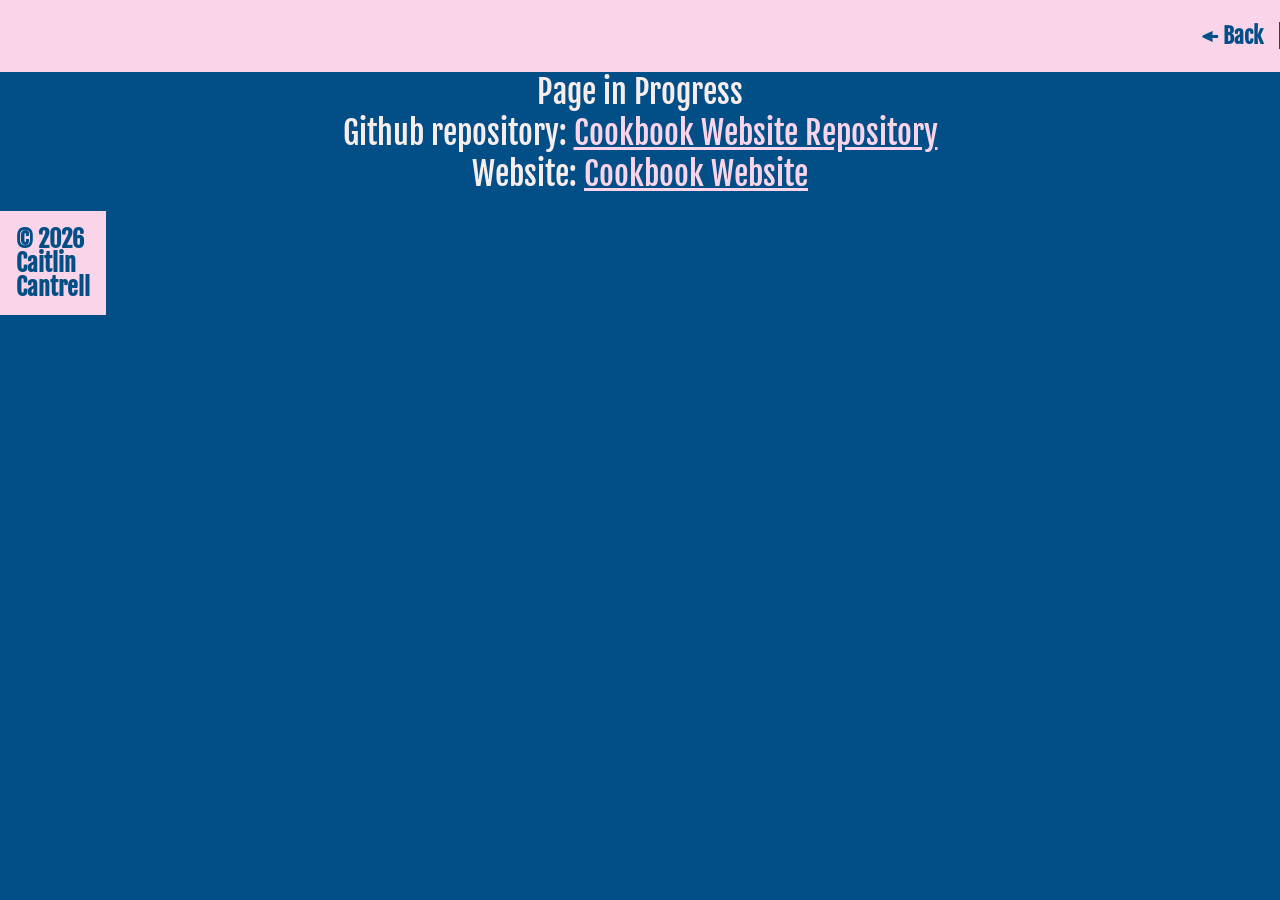
==== cookbook.html @ a129e40c "Add files via upload" ====
<!DOCTYPE html>
<html lang="en">
<head>
    <meta charset="UTF-8">
    <meta name="viewport" content="width=device-width, initial-scale=1.0">
   <link href="https://fonts.googleapis.com/css2?family=Abril+Fatface&family=Fjalla+One&display=swap" rel="stylesheet">
    <link rel="icon" type="image/png" href="images/logo.jpg" />
    <link rel="stylesheet" type="text/css" href="css/html5reset.css">
    <link rel="stylesheet" type="text/css" href="css/style.css">
    <title>Caitlin Cantrell</title>
</head>
<body>
    <a class = "skip" href="#main" tabindex = 0>Skip to Main Content</a>
    <header>
        
    <nav id = "navlinks">
        
        <ul >
            
            <li><a href = "index.html">&larr; Back</a></li>
        </ul>
        
    </nav>
    </header>
    <p>Page in Progress</p>
    <p>Github repository: <a href = "https://github.com/caitcan8/cookbook" style="color: #FAD4E9;"> Cookbook Website Repository</a></p>
    <p>Website: <a href = "https://caitcan8.github.io/cookbook/" style="color: #FAD4E9;">Cookbook Website</a></p>
    <main id = "main">
        <button onclick="topFunction()" id="myBtn" tabindex =0 title="Go to top">Top &#8593; </button>
        
    <footer>
        <p>&copy; <span id="year"></span> Caitlin Cantrell </p>

    </footer>
    <script src="js/top.js"></script> 
<script src = "js/cardswitch.js"></script>
<script src = "js/accordion.js"></script>
</body>

</html>
---- css/style.css ----
/* skip to main styling  */

.skip {
  position:absolute;
  top: -40px;   
}
.skip:focus{
  top: 0;
  position: absolute;  
  background-color: #014f86;;
  /* color: #f9bec7;
   */
   color: #F7E1ED;
  font-size: 135%;
}
:focus{
  border-width: 3px;
  border-color: #FAD4E9;
  border-style: solid;
}

/* nav bar styling  */
nav li{
    display:inline;
    padding-right:1rem;
    padding-left: 1rem;
    

    border-right: 1px solid #014f86;
    font-size: 135%;
  }
  
  nav a{
    color: #014f86;
    font-weight: bold;
    text-decoration: none; 
    
    
  }

  nav a:hover{
    text-decoration: underline;
  }
  #navlinks{
    display: grid;
    justify-items:end;
    
  }
  /* set font */
/* this should make the link scroll nicely  */
  html {
    font-family: "Fjalla One";
    scroll-behavior: smooth;
    color:#f8edeb;

  }
  
  h3{
    font-size: 220%;
    /* text-align: center; */
    /* border-radius: 1rem; */
    border-color: #FAD4E9;
    border-style: solid;
    border-width: 0 0 0.25rem 0;
    padding-left: 1rem;
    padding-bottom: 0.5rem;
    margin-bottom: 1rem;
  }
  h4{
    font-size: 160%;
    padding: 1rem 0.4rem 1rem 0.4rem;
    margin: 1rem 0rem 1rem 0rem;
    background-color: #FAD4E9;
    color:#014f86;
    border-radius: 0.5rem;

  }
  h5{
    color:#014f86;
    font-size: 180%;
  }
  .explanation{
    font-size: 130%;
  }
  main img{
    max-width: 80%;
  }
 
  nav{
    /* background-color: #f9bec7; */
    background-color: #FAD4E9;
    padding: 25px 0; 
    text-align: left;
    
  }
  

  #main{
    display: grid;
    grid-template-columns: 1fr 10fr 1fr;
    grid-row-gap: 15px;
    grid-column-gap: 15px;
    
  }
  body{
    background-color: #014f86;
  }
  /* Scroll to Top Code taken and modified from https://www.w3schools.com/howto/howto_js_scroll_to_top.asp */
#myBtn {
  display: none; /* Hidden by default */
  position: fixed; /* Fixed/sticky position */
  bottom: 2vh; /* Place the button at the bottom of the page */
  right: 1.2vw; /* Place the button 30px from the right */
  border: none; /* Remove borders */
  outline: none; /* Remove outline */
  background-color: #FAD4E9;
  color: #014f86; 
  padding: 1.75vw; /* Some padding */
  border-radius: 10px; /* Rounded corners */
  font-size:115%;
  z-index: 999;
  border-width: 3px;
  border-color: #014f86;
  border-style: solid;
  font-weight: 800;
  font-size:x-large;
  font-family: "Fjalla One";
}

#myBtn:hover {
  text-decoration: underline; 
}
  #home{
    grid-row: 1/span 1;
    grid-column: 2/span 1;
  }
  #aboutme{
    grid-row: 2/span 1;
    grid-column: 2/span 1;
  }
  #projects{
    grid-row: 3/span 1;
    grid-column: 2/span 1;
  }
  #skills{
    grid-row: 4/span 1;
    grid-column: 2/span 1;
  }
  #message{
    grid-row: 5/span 1;
    grid-column: 2/span 1;
  }
  h2{
    display: flex;
    justify-content: center;
    font-size: 300%;
    padding: 2vh;
  }
  p{
    font-size: 170%;
    padding:0.5vh;
  }
  #resumedownload {
  background-color: #FAD4E9;   /* light pink */
  color: #014f86;              /* navy text */
  border: none;
  border-radius: 8px;          /* rounded corners */
  padding: 2vh;
  font-size: 130%;
  font-weight: bold;
  cursor: pointer;
  margin-top: 2vh;
  font-family: "Fjalla One";
  text-decoration: none;
  
}
#resumedownload:hover{
  filter: brightness(85%);
}
    #projects {
    display: flex;
    flex-direction: column;
    align-items: center;
    max-width: 100%;
    
  } 
  
  .project{
    display: flex;
    flex-direction: row;
    margin-top: 8%;
    margin-right: 5%;
    margin-left: 5%;
    
  }
   
/* card animation inspired by https://codepen.io/william-goldsworthy/pen/JzVajj */
.project{
  display: flex;
  flex-direction: column;
  /* height: 280px;
  width: 200px; */
  height:30vh;
  width: 45vw;
  /* width: 20vh; */
  background-color: #FAD4E9;
  border-radius: 20px;
  /* box-shadow: -1rem 0 3rem #000; */
  box-shadow: 10px 10px 20px rgb(0 0 0 / 40%), inset 0px 0px 10px rgb(0 0 0 / 30%);
/*   margin-left: -50px; */
  transition: 0.4s ease-out;
  position: relative;
  left: 0px;
  justify-content: center;
  align-items:center;
  padding: 1.2rem;
  overflow: scroll;
}
ol > li{
  font-size:100%;
}


.project:hover{
  transform: translateY(-20px)scale(1);
  /* transform: translateX(-40px); */
  transition: 0.3s linear;
}
.project:focus{
  /* transform: translateY(-40px)scale(1.1); */
  transition: 0.3s linear;
}


.logos{
  display: grid;
  grid-template-columns: 1fr 1fr 1fr 1fr;
  justify-items: center;

}
.logos > img{
  width: 100%;
}
.logos> a:hover{
  filter: brightness(90%);
}
footer > p{
  background-color: #FAD4E9;
  font-weight: 800;
  font-size:x-large;
  color:#014f86;
  margin-top: 1rem;
  padding: 1rem;
  text-align: left;
}
#message > div > a > img:hover{
  filter: brightness(80%);
}

/* style form */
form {
    font-size:200%;
    display: grid;
    grid-template-columns: 1fr 2fr 1fr 3fr;
    grid-template-rows: 1fr 1fr 6fr 1fr;
    border: 1px solid #014f86;
    border-radius: 16px;
    width:70%;
    height: 80%;
    margin: 20px auto;
    padding: 20px;
    box-shadow: 0 2px 4px rgba(0, 0, 0, 0.1);
    /* color: #702082; */
    color: #014f86;
    background: #FAD4E9;
    grid-row-gap: 0.75rem;
    grid-column-gap: 0.5rem;
  }
  .name{
    grid-row:1/span 1;
    grid-column:1/span 1;
    text-align: right;
  }
  #name{
    grid-row:1/span 1;
    grid-column: 2/span 1;
    background-color: #f8edeb;
    border: solid;
    border-width: 0.2rem;
    border-radius: 8px; 
    border-color: #014f86;
  }
  
  .email{
    grid-row:1/span 1;
    grid-column: 3/span 1;
    text-align: right;
    
  }
  #email{
    grid-row:1/span 1;
    grid-column: 4/span 1;
    background-color: #f8edeb;
    border: solid;
    border-width: 0.2rem;
    border-radius: 8px; 
    border-color: #014f86;

    
  }
  

  #messagebox{
    grid-column: 1/span 4;
    grid-row: 2/span 1;
    padding-left: 1.2rem;
    /* text-align: center; */
  }
  #messagetext{
    grid-row:3/span 1;
    grid-column: 1/span 4;
    background-color: #f8edeb;
    margin-left: 1.2rem;
    border: solid;
    border-width: 0.2rem;
    border-radius: 8px; 
    border-color: #014f86;
  }
  
  #submit{
    grid-row:4/span 2;
    background-color: #FAD4E9; /* light pink */
    color: #014f86;              /* navy text */
    border:solid;
    border-color: #014f86;
    border-width: 0.3rem;
    border-radius: 8px;          /* rounded corners */
    /* padding: 2vh; */
    font-size: 1rem;
    font-weight: bold;
    font-family: "Fjalla One";
    cursor: pointer;
    margin-top: 2vh;
    text-align: center;
    margin-left: 1.2rem;
  }
  #submit:hover{
    text-decoration: underline;
  }
 /* tablet view  */

 /*  */

 /* desktop view */
 #headshot{
  width: 70vw;
  margin-top: 3vh;
 }
#home{
  display: grid;
  justify-items:center;
}

 #home > div{
  display: flex;
  flex-direction:column;
  align-items: center;
 }
 /* accordion styling */
 .accordion {
  background-color: #FAD4E9;
  color: #014f86;
  cursor: pointer;
  padding: 2vh 1vh 1vh 1vh;
  width: 22vw;
  border: none;
  text-align: left;
  outline: none;
  transition: 0.4s;
  border-radius: 8px 8px 0 0;
  font-size: 190%;
  font-family: "Fjalla One";
}

.active, .accordion:hover {
  /* background-color: #ccc; */
  filter: brightness(90%);
}

.panel {
  /* margin:1rem; */
  background-color: #f8edeb;
  color:#014f86;
  font-size: 150%;
  max-height: 0;
  width:22vw;
  border-radius: 0 0 8px 8px;
  overflow: hidden;
  transition: max-height 0.2s ease-out;
}
.accordion::after {
  content: '+';  /* normal plus */
  color: #014f86;
  font-size: 170%;
  float: right;
  
  /* margin-left: 5px; */
  
}

.active:after {
   content: '\2212';  /* normal minus */
  color: #014f86;
}

.panel > ul{
  padding: 1vw 0 1vw 2vw;
}
@media(min-width: 1000px){

  #home{
    grid-template-columns: 5fr 3fr ;
  }
p{
  text-align: center;
  font-size: 200%;
}
h2{
  text-align: center;
  padding: 3.5vh;
}
#headshot{
  width: 90vw;
  margin-top: 12vh;
 }
  #home > div{
    grid-column:2/span 1;
    justify-content: center;
  }
  #home > img{
    grid-column:1/span 1;
  }
  #projectgallery {
    display: grid;
    grid-template-columns: 1fr 1fr 1fr;
    /* grid-template-rows: 1fr 1fr; */
    align-items: center;
    grid-column-gap: 3rem;
    grid-row-gap: 2rem;
    /* flex-direction: row; */
    /* max-width: 100%; */
  } 
  
  
 
  .project {
  height:43vh;
  width: 19vw;
  

  }
  #projectgallery > .project{
    margin: 0;
    margin-right: 5%;
    
  }
 
 
  
  /* :focus {
    /* z-index: 10; */
    /* transform: rotateY(180deg); */
  
  .logos{
    display: flex;
    flex-direction: column;
    justify-items: center;
    justify-content: center;
   
  }
  .logos img{
    width: 10vh;
  }

  #contactme{
    /* display:flex; */
    /* flex-direction: column-reverse; */
    /* justify-content: space-evenly; */
   display:grid;
   grid-template-columns: 5fr 1fr;
  }
  
  #contact-form{
    height:70vh;
    width: 70vw;
    grid-column: 1/span 1;
  }
  .logos{
    grid-column: 2/span 1;
    grid-row: 1/span 1;
    justify-content: space-evenly;
    align-items: flex-start;
  }

  #skillgallery{
    display:flex;
    flex-direction: row;
    justify-content: space-around;
    /* padding-right: 10vw; */
  }
  
  #education{
    display: grid;
    grid-template-columns: 3fr 2fr;
  }
  #educationinfo{
    grid-column: 1/span 1;
  }
  #courses{
    grid-column: 2/span 1;
  }
  #courses > .accordion, #courses > .panel{
    width: 28vw;
  }
  #experience{
    display: grid;
    grid-template-columns: 1fr 1fr;
  }
  #workexperience{
    margin-right: 1rem;
  }
}

  /* additional changes made in the javascript for the go to top button  */


  @media(max-width: 999px){

    #main{
      row-gap: 5vh;;
    }
    .accordion{
      width: 70vw;
    }
    .panel{
      width: 70vw;
    }




   
  .logos > a{
      width: 60%;
    }

    form {
      /* display: grid; 
      grid-template-rows: 1fr 1fr 3fr;
      grid-template-columns: 1fr; */
      display: flex;
      flex-direction: column;
      align-items: flex-start;
      
    }
    #messagebox{
      padding: 0;
    }
    #messagetext{
     
      width: 50vw;
      height: 20vh;
      border: none;
      padding: 0;
      margin: 0;
      border-radius: 8px; 
    }
    #email, #name{
      width: 50vw;
      height: 4vh;
    }
    
    #projectgallery{
      display:flex;
      flex-direction: column;
      align-items: center;
    }

    .project{
      height:33vh;
      width: 60vw;
    }
    #languages, #tools{
      margin-bottom: 2vh;
    }
    #skillgallery{
      display: flex;
      flex-direction: column;
      align-items: center;
    }
    #education{
      margin-bottom: 3vh;
    }
    #workexperience{
      margin-bottom: 3vh;
    }
    #home > div{
      text-align: center;
    }
  }
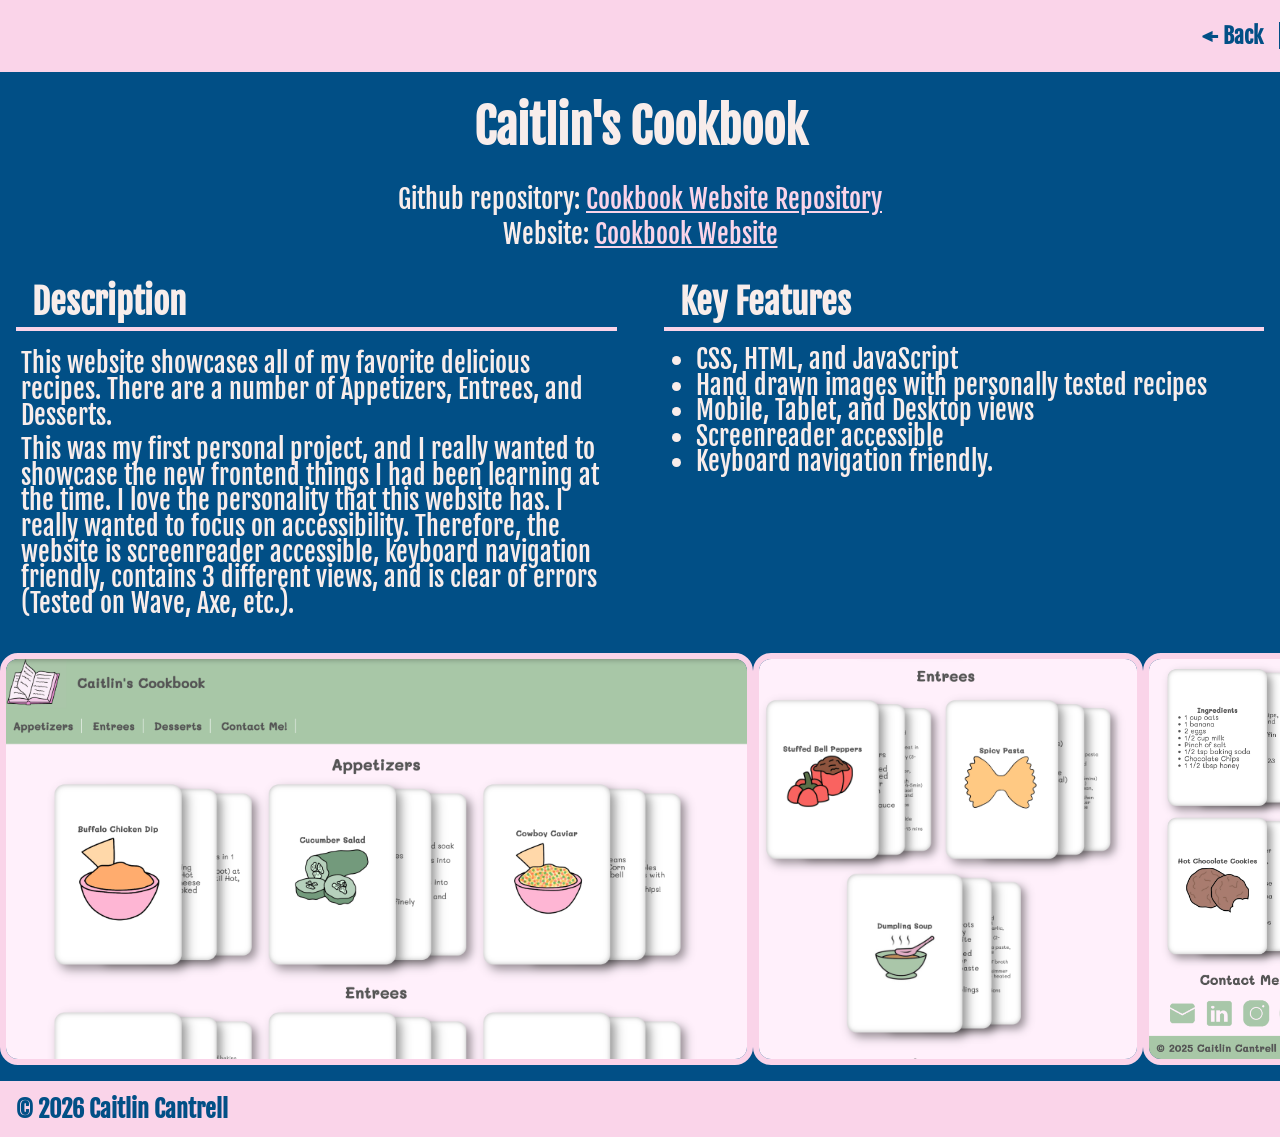
==== commit 36070132: "Add files via upload" ====
--- a/cookbook.html
+++ b/cookbook.html
@@ -4,9 +4,10 @@
     <meta charset="UTF-8">
     <meta name="viewport" content="width=device-width, initial-scale=1.0">
    <link href="https://fonts.googleapis.com/css2?family=Abril+Fatface&family=Fjalla+One&display=swap" rel="stylesheet">
-    <link rel="icon" type="image/png" href="images/logo.jpg" />
+    <link rel="icon" type="image/png" href="images/headshot.jpg" />
     <link rel="stylesheet" type="text/css" href="css/html5reset.css">
     <link rel="stylesheet" type="text/css" href="css/style.css">
+     <link rel="stylesheet" type="text/css" href="css/projectstyle.css">
     <title>Caitlin Cantrell</title>
 </head>
 <body>
@@ -22,12 +23,41 @@
         
     </nav>
     </header>
-    <p>Page in Progress</p>
-    <p>Github repository: <a href = "https://github.com/caitcan8/cookbook" style="color: #FAD4E9;"> Cookbook Website Repository</a></p>
-    <p>Website: <a href = "https://caitcan8.github.io/cookbook/" style="color: #FAD4E9;">Cookbook Website</a></p>
+    
     <main id = "main">
         <button onclick="topFunction()" id="myBtn" tabindex =0 title="Go to top">Top &#8593; </button>
+        <div class = "title">
+    <h2>Caitlin's Cookbook</h2>
+    <p>Github repository: <a href = "https://github.com/caitcan8/cookbook"  > Cookbook Website Repository</a></p>
+    <p>Website: <a href = "https://caitcan8.github.io/cookbook/" style="color: #FAD4E9;">Cookbook Website</a></p>
+    </div>
+    <div class = "description">
+        <h3>Description</h3>
+        <p>This website showcases all of my favorite delicious recipes. There are a number of Appetizers, Entrees, and Desserts. </p>
+        <p>This was my first personal project, and I really wanted to showcase the new frontend things I had been learning at the time. I love the personality that this website has. I really wanted to focus on accessibility. Therefore, the website is screenreader accessible, keyboard navigation friendly, contains 3 different views, and is clear of errors (Tested on Wave, Axe, etc.). </p>
+    </div>
+    <div class = "keyfeatures">
+        <h3>Key Features</h3>
+        <ul>
+            <li>CSS, HTML, and JavaScript </li>
+            <li>Hand drawn images with personally tested recipes </li>
+            <li>Mobile, Tablet, and Desktop views </li>
+            <li>Screenreader accessible</li>
+            <li>Keyboard navigation friendly. </li>
+           
+        </ul>
+    </div>
+    <div id = "foodgallery">
+       
+       
+        <img src = "images/Appetizers.png">
+        <img src = "images/entrees.png">
+        <img src = "images/Ingredients.png">
         
+    </div>
+    
+    
+    </main>
     <footer>
         <p>&copy; <span id="year"></span> Caitlin Cantrell </p>
 
--- a/css/style.css
+++ b/css/style.css
@@ -457,7 +457,9 @@
   .project {
   height:43vh;
   width: 19vw;
-  
+  display: flex;
+  flex-direction: column;
+  justify-content: space-evenly;
 
   }
   #projectgallery > .project{
@@ -531,7 +533,9 @@
     margin-right: 1rem;
   }
 }
-
+.project > img{
+  margin-top: 2rem;
+}
   /* additional changes made in the javascript for the go to top button  */
 
 
--- a/css/projectstyle.css
+++ b/css/projectstyle.css
@@ -0,0 +1,190 @@
+#main{
+    display: grid;
+    grid-template-columns: 1fr 1fr;
+
+    grid-row-gap: 2rem;
+    /* grid-column-gap: 1rem; */
+}
+.title{
+    grid-row: 1/span 1;
+    grid-column: 1/span 2;
+    display:flex;
+    flex-direction: column;
+    align-items: center;
+}
+
+a{
+    color: #FAD4E9;
+}
+
+p, li{
+    font-size: 1.6rem;
+    text-align: left;
+}
+
+.images{
+    grid-row:3/span 1;
+    grid-column: 1/span 2;
+    display:flex;
+    flex-direction: row;
+
+}
+img{
+    width: 30rem;
+    border: 0.4rem solid #FAD4E9;
+    border-radius: 18px;
+   
+}
+footer{
+    display: grid;
+    grid-template-columns: 1fr;
+}
+footer > p{
+    grid-column: 1/span 1;
+    /* margin-left: 2rem; */
+}
+.description{
+    grid-column: 1/span 1;
+    grid-row-start: 2;
+    margin-right: 2rem;
+}
+.keyfeatures{
+    grid-column: 2/span 1;
+    grid-row-start: 2;
+}
+
+#imggallery > img{
+    width: 23rem;
+    /* height: 34rem; */
+    margin: 1rem;
+    
+}
+
+#imggallery{
+    display: flex;
+    align-items: stretch;
+    grid-row: 3/span 1;
+    grid-column: 1/span 2;
+    justify-content: space-around;
+    height:34rem;
+    
+}
+
+#foodgallery{
+    display: flex;
+    flex-direction: row;
+    grid-row: 3/span 1;
+    grid-column: 1/span 2;
+    justify-content: space-around;
+    /* height:34rem; */
+}
+ #foodgallery > img{
+    height: 25rem;
+    width: auto;
+ }
+
+ .algorithm > ol{
+    font-size:1.6rem;
+    margin-left: 2rem;
+ }
+ .algorithm{
+    margin-right: 2rem;
+ }
+.images{
+    display: grid;
+    grid-template-columns: 1fr 1fr;
+}
+ #sampleinput{
+    grid-column: 1/span 1;
+    
+ }
+ #sampleoutput{
+    grid-column: 2/span 1;;
+ }
+ 
+ #sampleinput > img, #sampleoutput > img{
+    height: 20rem;
+ }
+
+ .usage > ul{
+    margin-left: 2rem;
+ }
+
+ @media(max-width: 999px){
+    p, li{
+        font-size: 1.4rem;
+    }
+    #main{
+        grid-template-columns: 1fr;
+    }
+    .description{
+        grid-row: 2/span 1;
+        grid-column: 1/span 1;
+    }
+    .keyfeatures{
+        grid-row: 3/span 1;
+        grid-column: 1/ span 1;
+    }
+    .images{
+        grid-row: 4/span 2;
+        grid-template-columns: 1fr;
+    }
+    #sampleinput{
+    grid-column: 1/span 1;
+    
+ }
+ #sampleoutput{
+    grid-column: 1/span 1;;
+ }
+ .algorithm{
+    grid-row: 6/span 1;
+ }
+ .usage{
+    grid-row: 7/span 1;
+ }
+ .description, .algorithm, .keyfeatures, .usage,.images{
+    margin-left: 2rem;
+    margin-right: 2rem;
+ }
+
+ #imggallery{
+    grid-row: 4/span 3;
+    flex-direction: column;
+    align-items: center;
+    height: auto;
+    /* width: auto; */
+   
+     grid-column: 1/ span 1;
+ }
+ #imggallery > img{
+    height: 24rem;
+    width: 12rem;
+ }
+
+ p, li, a {
+  word-wrap: break-word;
+  overflow-wrap: break-word;
+}
+#foodgallery{
+    grid-row: 4/span 1;
+    display: flex;
+    flex-direction: column;
+    width: 21rem;
+    height: auto;
+    align-items: center;
+}
+#foodgallery > img{
+    margin: 1rem;
+    align-self: center;
+
+}
+ }
+
+ .description, .algorithm, .keyfeatures, .usage,.images{
+    margin-left: 1rem;
+    margin-right: 1rem;
+ }
+
+ ul{
+    margin-left: 2rem;
+ }
